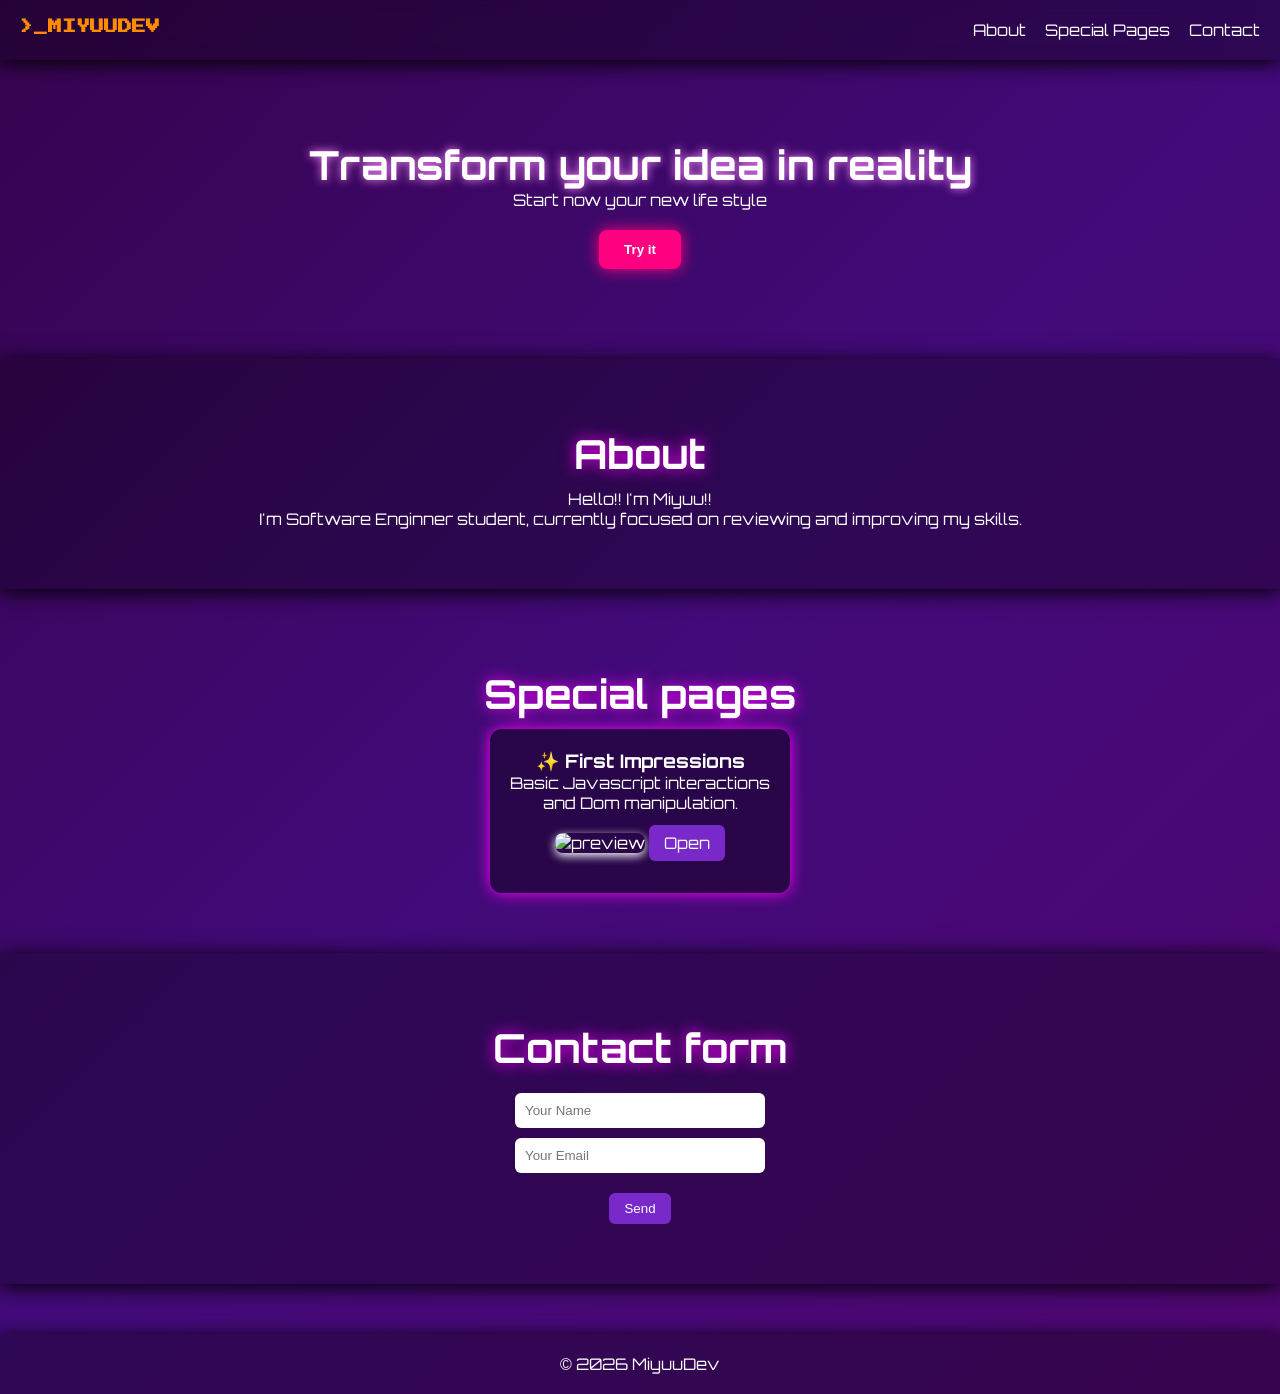
==== index.html @ 6c444e30 "html structure and style sheet" ====
<!DOCTYPE html>
<html lang="en">

<head>
    <meta charset="UTF-8">
    <meta name="viewport" content="width=device-width, initial-scale=1.0">
    <link rel="stylesheet" href="style.css">
    <link href="https://fonts.googleapis.com/css2?family=Orbitron:wght@400;700&family=Press+Start+2P&display=swap" rel="stylesheet">
    <title>HTML CSS JS</title>
    <script src="script.js" defer></script>
</head>

<body class="retro">
    <header>
        <h1>>_MIYUUDEV</h1>
        <nav>
            <a href="#about">About</a>
            <a href="#special">Special Pages</a>
            <a href="#contact">Contact</a>
        </nav>
    </header>
    <section id="hero">
        <h2>Transform your idea in reality</h2>
        <p>Start now your new life style</p>
        <button>Try it</button>
    </section>
    <section id="about">
        <h2>About</h2>

        <p>Hello!! I'm Miyuu!!</p>

        <p>
           I'm Software Enginner student, currently focused on
    reviewing and improving my skills.
        </p>

    </section>
    <section id="special">
        <h2>Special pages</h2>

        <div class="cards">
            <div class="card">
                <h3>✨ First Impressions</h3>
                <p>Basic Javascript interactions and Dom manipulation.</p>
                <img 
                    src="https://media1.giphy.com/media/v1.Y2lkPTc5MGI3NjExdWp5aG10OHR1OWp3eWR3cDlpdWY5eDhnanVieDl1eHRvN2d0bXZrdiZlcD12MV9pbnRlcm5hbF9naWZfYnlfaWQmY3Q9Zw/4dG44oVzRLOajEVyY2/giphy.gif" 
                    alt="preview"
                    class="card-gif"
                >
                <a href="pages/first_impressions.html">Open</a>
            </div>
        </div>

    </section>
    <section id="contact">
        <h2>Contact form</h2>

        <form action="">
            <input type="text" placeholder="Your Name">
            <input type="email" placeholder="Your Email">
            <button type="submit">Send</button>
        </form>
    </section>

    <footer>
        <p>© 2026 MiyuuDev</p>
    </footer>
</body>

</html>
---- style.css ----
/* Reset */
* {
    margin: 0;
    padding: 0;
    box-sizing: border-box;
}

/*Fundo */
body.retro {
    font-family: 'Orbitron', sans-serif;
    background: linear-gradient(135deg, #36034e, #420a7a, #4f0671);
    color: white;
    min-height: 100vh;
}

/* HEADER */
header {
    display: flex;
    justify-content: space-between;
    padding: 20px;
    background: rgba(0, 0, 0, 0.3);
    backdrop-filter: blur(10px);
    box-shadow: 0 3px 20px black;
}

header h1 {
    font-family: 'Press Start 2P', cursive;
    font-size: 14px;
    color: #ff8c00;
}

/* LINKS */
nav a {
    color: #fff;
    margin-left: 15px;
    text-decoration: none;
    transition: .3s;
}

nav a:hover {
    color: #ff8c00;
}

/* HERO */
#hero {
    text-align: center;
    padding: 80px 20px;
}

#hero h2 {
    font-size: 40px;
    text-shadow: 0 0 10px #ff8cff;
}

#hero button {
    margin-top: 20px;
    padding: 12px 25px;
    border: none;
    background: #ff0080;
    color: white;
    font-weight: bold;
    cursor: pointer;
    border-radius: 8px;
    box-shadow: 0 0 15px #ff0080;
    transition: .3s;
}

#hero button:hover {
    background: #ff8c00;
    box-shadow: 0 0 20px #ff8c00;
}

/* SECTIONS */
section {
    padding: 60px 20px;
    text-align: center;
}

/* ABOUT */
#about {
    margin: 10px auto;
    background: rgba(0, 0, 0, 0.3);
    box-shadow: 0 3px 20px black;
}
#about h2 {
    padding: 10px 20px;
    font-size: 40px;
    text-shadow: 0 0 15px #ff00ff; 
}

#about a {
    display: block;
    margin: 10px;
    padding: 10px;
}

/* SPECIAL */
#special h2 {
    padding: 10px 20px;
    font-size: 40px;
    text-shadow: 0 0 15px #ff00ff;
}

/* CARDS */
.cards {
    display: flex;
    justify-content: center;
    gap: 20px;
    flex-wrap: wrap;
}

/* CARD */
.card {
    background: rgba(0, 0, 0, 0.4);
    padding: 20px;
    border-radius: 12px;
    width: 300px;
    text-align: center;
    box-shadow: 0 0 15px #ff00ff;
    transition: .3s;
}

/* HOVER */
.card:hover {
    transform: rotateZ(5deg);
    box-shadow: 0 0 25px #ff8c00;
}

/* IMAGE */
.card-gif {
    width: 100%;
    height: 385px;
    object-fit: cover;
    border-radius: 8px;
    margin: 20px 0;
    box-shadow: 0 3px 10px #fcfcfc;
   
}
/* BUTTON */
.card a {
    display: inline-block;
    margin-top: 10px;
    padding: 8px 15px;
    background: #7928ca;
    color: white;
    text-decoration: none;
    border-radius: 6px;
    transition: .3s;
}

.card a:hover {
    background: #ff8c00;
}

/* FORM */
#contact {
    background: rgba(0, 0, 0, 0.3);
    box-shadow: 0 3px 20px black;
}
form input {
    display: block;
    margin: 10px auto;
    padding: 10px;
    width: 250px;
    border: none;
    border-radius: 6px;
}

form input:focus {
  outline: none; /* remove o azul padrão */
  box-shadow: 0 0 10px #ff8c00; /* glow retrô 🔥 */
}

#contact h2 {
    padding: 10px 20px;
    font-size: 40px;
    text-shadow: 0 0 15px #ff00ff;
}

form button {
    margin-top: 10px;
    padding: 8px 15px;
    background: #7928ca;
    color: white;
    border: none;
    border-radius: 6px;
    cursor: pointer;
}

form button:hover {
    background: #ff8c00;
}

/* FOOTER */
footer {
    margin-top: 50px;
    text-align: center;
    padding: 20px;
    background: rgba(0, 0, 0, 0.3);
    box-shadow: 0 3px 20px black;
}
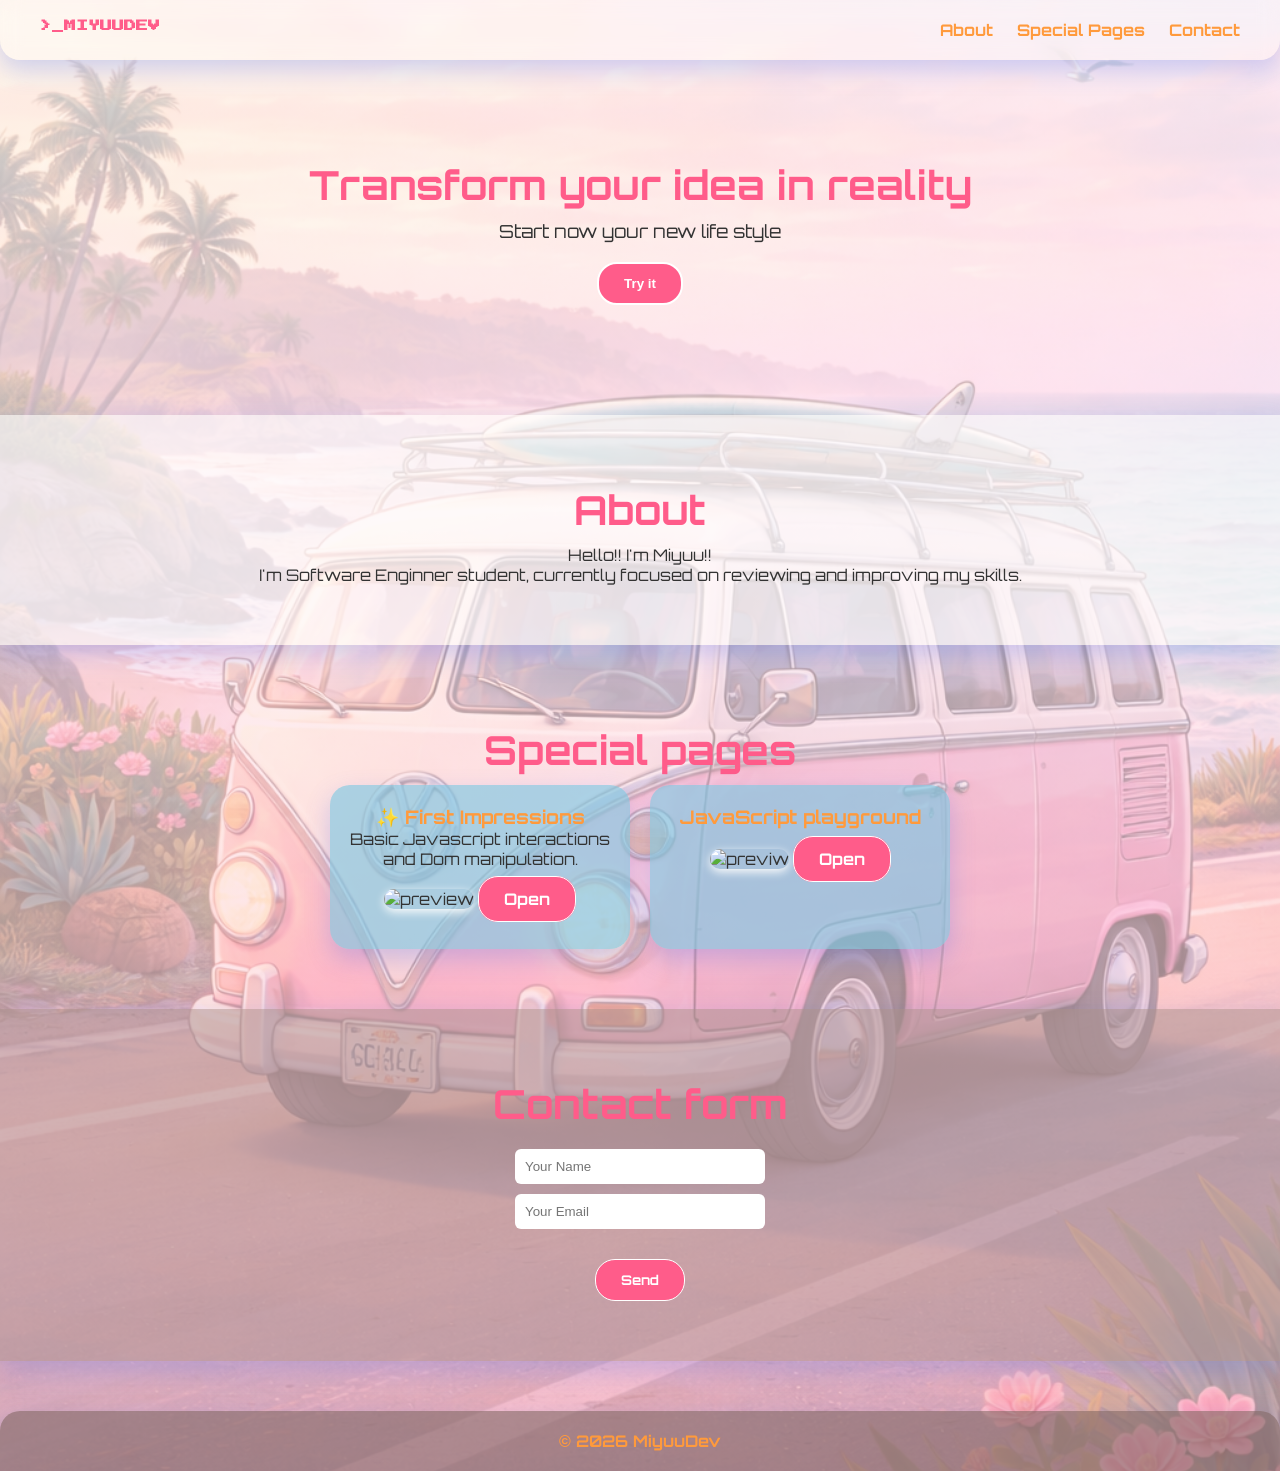
==== commit 6d5522b4: "update" ====
--- a/index.html
+++ b/index.html
@@ -49,6 +49,16 @@
                 >
                 <a href="pages/first_impressions.html">Open</a>
             </div>
+            <div class="card">
+                <h3>JavaScript playground</h3>
+                <p></p>
+                <img 
+                    src="https://media1.giphy.com/media/v1.Y2lkPTc5MGI3NjExMjJjZ3F1ZGd5MHdpdG5uOGNra2Y3dzdtbGgxM3dhbjV5dTZ2Y2l5MCZlcD12MV9pbnRlcm5hbF9naWZfYnlfaWQmY3Q9Zw/qFfzSroEOvK7z76vBW/giphy.gif" 
+                    alt="previw"
+                    class="card-gif"
+                >
+                <a href="pages/syntax.html">Open</a>
+            </div>
         </div>
 
     </section>
--- a/style.css
+++ b/style.css
@@ -8,66 +8,79 @@
 /*Fundo */
 body.retro {
     font-family: 'Orbitron', sans-serif;
-    background: linear-gradient(135deg, #36034e, #420a7a, #4f0671);
-    color: white;
     min-height: 100vh;
+      color: #333;
+
+  background: linear-gradient(
+      rgba(255, 255, 255, 0.7),
+      rgba(255, 192, 203, 0.6)
+    ),
+    url("images/combi.png");
+
+  background-size: cover;
+  background-position: center;
 }
 
 /* HEADER */
 header {
     display: flex;
     justify-content: space-between;
-    padding: 20px;
-    background: rgba(0, 0, 0, 0.3);
+    padding: 20px 40px;
+    background: rgba(255, 255, 255, 0.3);
     backdrop-filter: blur(10px);
-    box-shadow: 0 3px 20px black;
+    border-radius: 0 0 20px 20px;
+    box-shadow: 0 10px 25px rgba(73, 110, 245, 0.258);
 }
 
 header h1 {
     font-family: 'Press Start 2P', cursive;
-    font-size: 14px;
-    color: #ff8c00;
+    font-size: 12px;
+    color: #ff5c8a;
 }
 
 /* LINKS */
 nav a {
-    color: #fff;
-    margin-left: 15px;
+    color: #ff9a3c;
+    font-weight: bold;
+    margin-left: 20px;
     text-decoration: none;
     transition: .3s;
 }
 
 nav a:hover {
-    color: #ff8c00;
+    color: #ff5c8a;
 }
 
 /* HERO */
 #hero {
     text-align: center;
-    padding: 80px 20px;
+    padding: 100px 20px;
 }
 
 #hero h2 {
     font-size: 40px;
-    text-shadow: 0 0 10px #ff8cff;
+    color: #ff5c8a;
+}
+
+#hero p {
+  margin-top: 10px;
+  font-size: 18px;
 }
 
 #hero button {
     margin-top: 20px;
     padding: 12px 25px;
-    border: none;
-    background: #ff0080;
+    border: 2px solid white;
+    background: #ff5c8a;
     color: white;
     font-weight: bold;
     cursor: pointer;
-    border-radius: 8px;
-    box-shadow: 0 0 15px #ff0080;
+    border-radius: 20px;
     transition: .3s;
 }
 
 #hero button:hover {
-    background: #ff8c00;
-    box-shadow: 0 0 20px #ff8c00;
+    background: #ff8fab;
 }
 
 /* SECTIONS */
@@ -79,13 +92,13 @@
 /* ABOUT */
 #about {
     margin: 10px auto;
-    background: rgba(0, 0, 0, 0.3);
-    box-shadow: 0 3px 20px black;
+    background: rgba(255, 255, 255, 0.6);
+    box-shadow: 0 10px 25px rgba(73, 110, 245, 0.258);
 }
 #about h2 {
     padding: 10px 20px;
     font-size: 40px;
-    text-shadow: 0 0 15px #ff00ff; 
+    color: #ff5c8a; 
 }
 
 #about a {
@@ -98,7 +111,7 @@
 #special h2 {
     padding: 10px 20px;
     font-size: 40px;
-    text-shadow: 0 0 15px #ff00ff;
+    color: #ff5c8a;
 }
 
 /* CARDS */
@@ -110,20 +123,22 @@
 }
 
 /* CARD */
+.card h3 {
+    color: #ff9a3c;
+}
 .card {
-    background: rgba(0, 0, 0, 0.4);
+    background: #7ec8e3a4;
     padding: 20px;
-    border-radius: 12px;
+    border-radius: 20px;
     width: 300px;
     text-align: center;
-    box-shadow: 0 0 15px #ff00ff;
+    box-shadow: 0 10px 25px rgba(73, 110, 245, 0.258);
     transition: .3s;
 }
 
 /* HOVER */
 .card:hover {
     transform: rotateZ(5deg);
-    box-shadow: 0 0 25px #ff8c00;
 }
 
 /* IMAGE */
@@ -131,31 +146,32 @@
     width: 100%;
     height: 385px;
     object-fit: cover;
-    border-radius: 8px;
+    border-radius: 12px;
     margin: 20px 0;
     box-shadow: 0 3px 10px #fcfcfc;
-   
 }
 /* BUTTON */
 .card a {
-    display: inline-block;
-    margin-top: 10px;
-    padding: 8px 15px;
-    background: #7928ca;
+    margin-top: 20px;
+    padding: 12px 25px;
+    text-decoration: none;
+    border: 1px solid white;
+    background: #ff5c8a;
     color: white;
-    text-decoration: none;
-    border-radius: 6px;
+    font-weight: bold;
+    cursor: pointer;
+    border-radius: 20px;
     transition: .3s;
 }
 
 .card a:hover {
-    background: #ff8c00;
+    background: #ff8fab;
 }
 
 /* FORM */
 #contact {
-    background: rgba(0, 0, 0, 0.3);
-    box-shadow: 0 3px 20px black;
+    background: rgba(168, 144, 144, 0.5);
+    box-shadow: 0 10px 25px rgba(73, 110, 245, 0.258);
 }
 form input {
     display: block;
@@ -168,34 +184,40 @@
 
 form input:focus {
   outline: none; /* remove o azul padrão */
-  box-shadow: 0 0 10px #ff8c00; /* glow retrô 🔥 */
+  box-shadow: 0 10px 25px rgba(73, 110, 245, 0.258);
 }
 
 #contact h2 {
     padding: 10px 20px;
     font-size: 40px;
-    text-shadow: 0 0 15px #ff00ff;
+    color: #ff5c8a;
 }
 
 form button {
-    margin-top: 10px;
-    padding: 8px 15px;
-    background: #7928ca;
+    font-family: 'Orbitron', sans-serif;
+    margin-top: 20px;
+    padding: 12px 25px;
+    border: 1px solid white;
+    background: #ff5c8a;
     color: white;
-    border: none;
-    border-radius: 6px;
+    font-weight: bold;
     cursor: pointer;
+    border-radius: 20px;
+    transition: .3s;
 }
 
 form button:hover {
-    background: #ff8c00;
+    background: #ff8fab;
 }
 
 /* FOOTER */
 footer {
+    color: #ff9a3c;
+    font-weight: bold;
     margin-top: 50px;
     text-align: center;
     padding: 20px;
-    background: rgba(0, 0, 0, 0.3);
-    box-shadow: 0 3px 20px black;
-}+    border-radius: 20px 20px 0 0;
+    background: rgba(129, 104, 104, 0.6);
+    box-shadow: 0 10px 25px rgba(73, 110, 245, 0.258);
+}
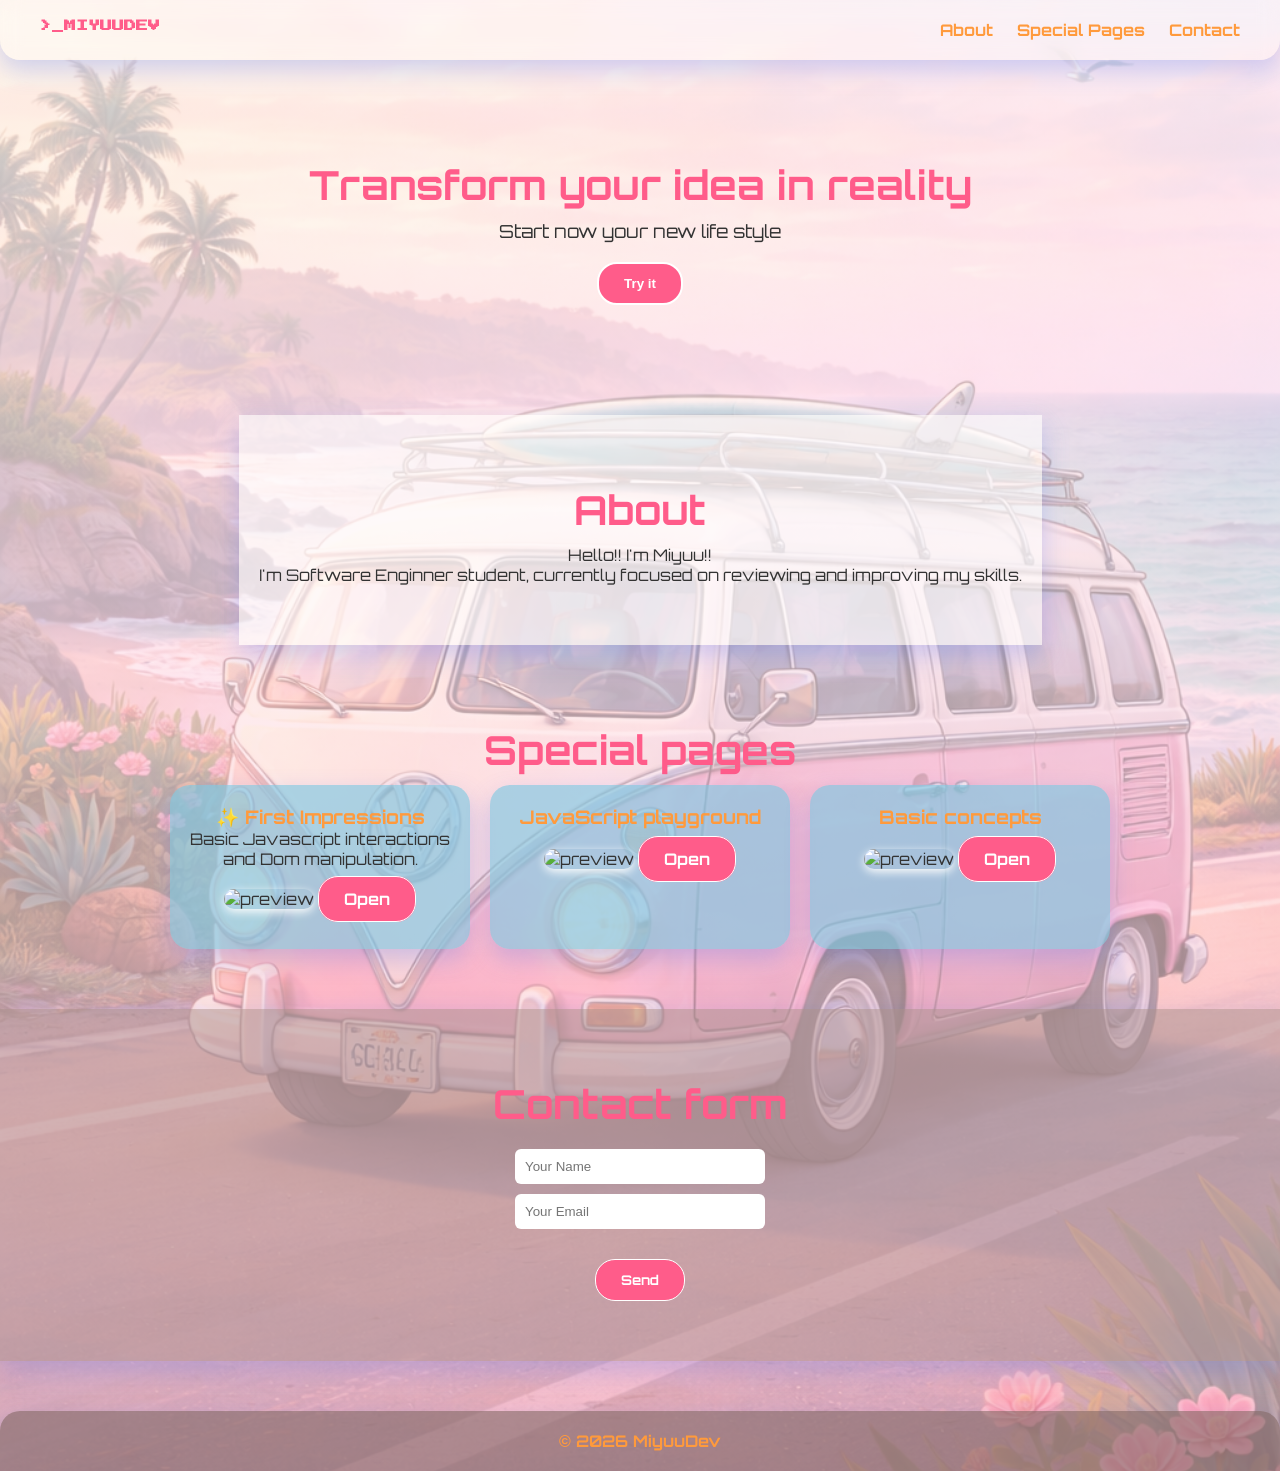
==== commit abd0a463: "basic concepts" ====
--- a/index.html
+++ b/index.html
@@ -54,10 +54,20 @@
                 <p></p>
                 <img 
                     src="https://media1.giphy.com/media/v1.Y2lkPTc5MGI3NjExMjJjZ3F1ZGd5MHdpdG5uOGNra2Y3dzdtbGgxM3dhbjV5dTZ2Y2l5MCZlcD12MV9pbnRlcm5hbF9naWZfYnlfaWQmY3Q9Zw/qFfzSroEOvK7z76vBW/giphy.gif" 
-                    alt="previw"
+                    alt="preview"
                     class="card-gif"
                 >
                 <a href="pages/syntax.html">Open</a>
+            </div>
+            <div class="card">
+                <h3>Basic concepts</h3>
+                <p></p>
+                <img 
+                    src="https://media1.giphy.com/media/v1.Y2lkPTc5MGI3NjExMjJjZ3F1ZGd5MHdpdG5uOGNra2Y3dzdtbGgxM3dhbjV5dTZ2Y2l5MCZlcD12MV9pbnRlcm5hbF9naWZfYnlfaWQmY3Q9Zw/qFfzSroEOvK7z76vBW/giphy.gif" 
+                    alt="preview"
+                    class="card-gif"
+                >
+                <a href="pages/basicConcepts.html">Open</a>
             </div>
         </div>
 
--- a/style.css
+++ b/style.css
@@ -7,18 +7,20 @@
 
 /*Fundo */
 body.retro {
+    display: grid;
+    grid-template-rows: auto 1fr auto;
     font-family: 'Orbitron', sans-serif;
     min-height: 100vh;
       color: #333;
 
-  background: linear-gradient(
+    background: linear-gradient(
       rgba(255, 255, 255, 0.7),
       rgba(255, 192, 203, 0.6)
     ),
     url("images/combi.png");
 
-  background-size: cover;
-  background-position: center;
+    background-size: cover;
+    background-position: center;
 }
 
 /* HEADER */
